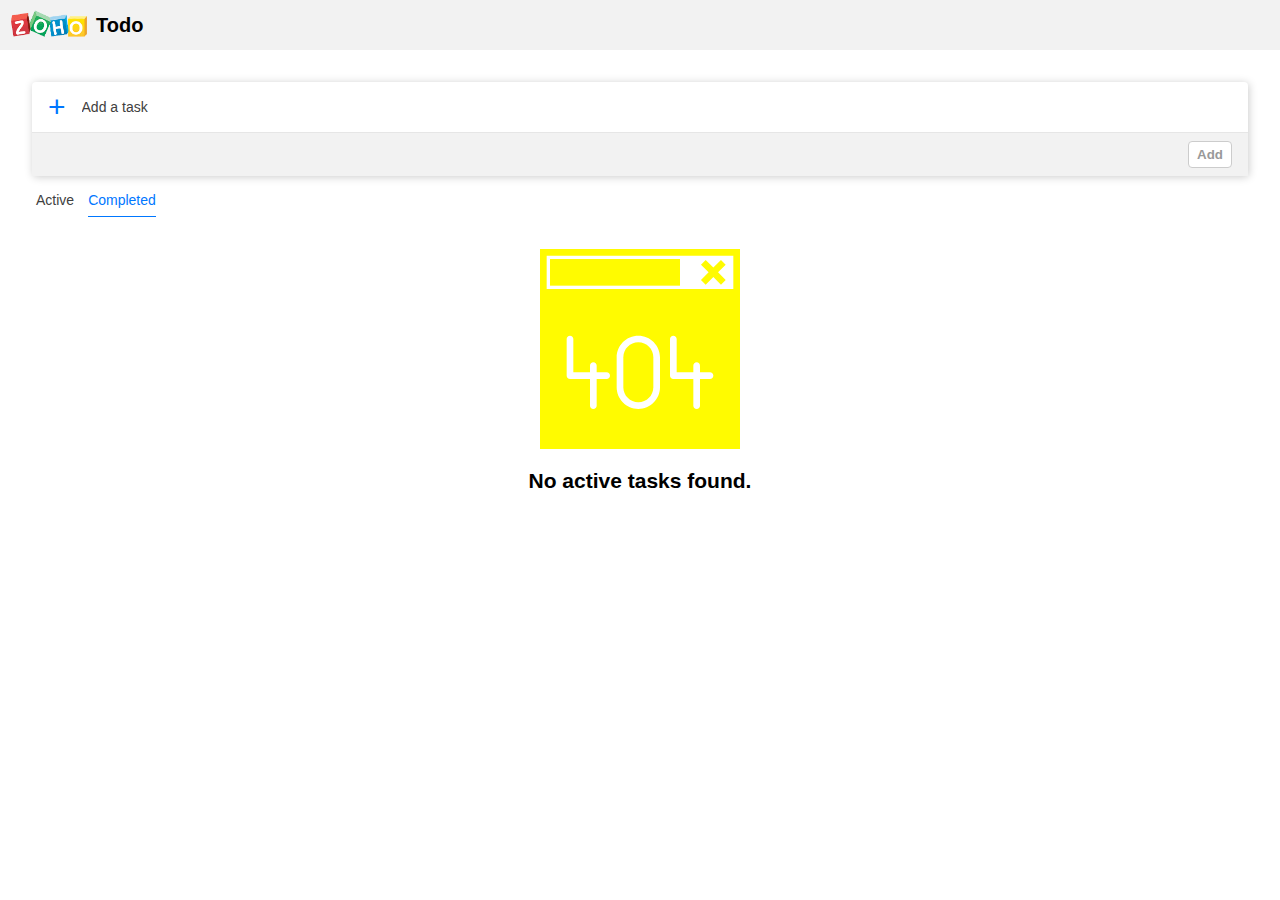
==== completed.html @ b4e5d6f5 "second commit" ====
<!DOCTYPE html>
<html lang="en">
<head>
    <meta charset="UTF-8">
    <meta http-equiv="X-UA-Compatible" content="IE=edge">
    <meta name="viewport" content="width=device-width, initial-scale=1.0">
    <title>ZOHO | Todo</title>
    <link rel="stylesheet" href="/styles/style.css">
</head>
<body>
    <header>
        <div class="logo"></div>
        <span>Todo</span>
    </header>
    <main class="task-container">
            <section class="task-shadow">
                <div class="task-editor task">
                    <span>+</span>
                    <input type="text" name="task" id="task-input" placeholder="Add a task" autofocus>
                </div>
                <div class="task-controller">
                    <button type="button" id="addbtn" disabled>Add</button>
                </div>
            </section>
            <div class="task-tabs">
                <a href="/"><div class="tab">Active</div></a>
                <a href="/completed.html"><div class="active-tab tab">Completed</div></a>
            </div>
            <section id="saved-tasks" class="saved-tasks"></section>
    </main>
    <script src="/uiControl.js"></script>
    <script type="module" src="index.mjs"></script>
</body>
</html>
---- styles/style.css ----
*, *::before, *::after {
    margin: 0;
    padding: 0;
    box-sizing: border-box;
    font-family:'Gill Sans', 'Gill Sans MT', Calibri, 'Trebuchet MS', sans-serif;
}

*:disabled, input:read-only {
    cursor: not-allowed;
    color: hsl(0, 0%, 60%);
}

html, body {
    height: 100%;
}

header {
    height: 50px;
    background-color: hsl(0, 0%, 95%);
    display: flex;
    align-items: center;
    padding: 0.5rem;
}

header span {
    font-size: 1.25rem;
    font-weight: 700;
    margin: 0 0.25rem;
}

.logo {
    width: 84px;
    height: 30px;
    background: url("/assets/zoho.png");
    background-repeat: no-repeat;
    background-position: -278px 0;
    background-size: auto 70px;
}

.task-container {
    width: 95%;
    margin: 2rem auto;
}

.task-shadow {
    box-shadow: 1px 1px 8px hsl(0, 0%, 80%);
    border-radius: 0.25rem;
}

.task {
    padding: 0.5rem 1rem;
    color: hsl(212, 100%, 50%);
    display: flex;
    flex: 1;
    align-items: center;
}

.task-editor {
    border-bottom: 1px solid hsl(0, 0%, 90%);
}

.task-wrapper {
    display: flex;
    align-items: center;
    justify-content: space-between;
    align-items: center;
    width: 99%;
    height: 51px;
    margin: 1rem auto 0;
}

.task-buttons {
    display: flex;
    align-items: center;
    gap: 20px;
}

.task-wrapper .task-buttons .btn {
    width: 20px;
    height: 20px;
    margin-right: 0.5rem;
    cursor: pointer;
}

.task-wrapper .task-buttons img {
    margin-right: 0.5rem;
    cursor: pointer;
}

.task span {
    font-size: 30px;
    margin-right: 1rem;
    cursor: pointer;
}

.task input {
    font-size: 0.875rem;
    color: hsl(0, 0%, 25%);
    flex: 1;
    border: none;
    outline: none;
}

.task input::placeholder {
    color: hsl(212, 100%, 50%);
}

.task input:focus::placeholder {
    color: hsl(0, 0%, 25%);
}

.task-controller {
    padding: 0.5rem 1rem;
    background-color: hsl(0, 0%, 95%);
    display: flex;
    justify-content: flex-end;
    transition: all 0.1s linear;
}

button {
    padding: 0.3rem 0.5rem;
    color: hsl(212, 100%, 50%);
    background-color: #fff;
    border: 1px solid hsl(0, 0%, 80%);
    border-radius: 0.25rem;
    font-weight: 600;
    cursor: pointer;
}

.hideV {
    height: 0;
    overflow: hidden;
    padding: 0;
    margin: 0;
}

.hide {
    display: none;
}

.saved-tasks {
    height: 65vh;
    overflow-y: auto;
}

.task-tabs {
    display: flex;
    align-items: center;
    gap: 10px;
    margin-top: 1rem;
}

.tab {
    font-size: 0.875rem;
    margin-left: 0.25rem;
    padding-bottom: 0.5rem;
    cursor: pointer;
}

.tab.active-tab {
    color: hsl(212, 100%, 50%);
    border-bottom: 1px solid hsl(212, 100%, 50%);
}

.empty-msg {
    font-size: calc(0.875rem * 1.5);
    font-weight: 600;
    margin: 1rem;
    text-align: center;
}

img.not-found {
    width: 40%;
    max-width: 200px;
    margin-top: 2rem;
    position: relative;
    top: 0;
    left: 50%;
    transform: translate(-50%);
}

.task span.tick {
    width: 20px;
    height: 20px;
    overflow: hidden;
    border: 1px solid hsl(212, 100%, 50%);
    border-radius: 50%;
    font-size: 15px;
    text-align: center;
}

.task span.tick > p{
    opacity: 0;
}

.task span.tick > p:hover {
    opacity: 1;
}

.task span.tick.completed {
    background-color: hsl(212, 100%, 50%);
    color: hsl(0, 0%, 95%);
}

.task span.tick.completed > p {
    opacity: 1;
}

.task-completed {
    text-decoration: line-through;
}

a {
    text-decoration: none;
    color: hsl(0, 0%, 25%);
}

img.save-btn {
    width: 15px;
    height: 15px;
}
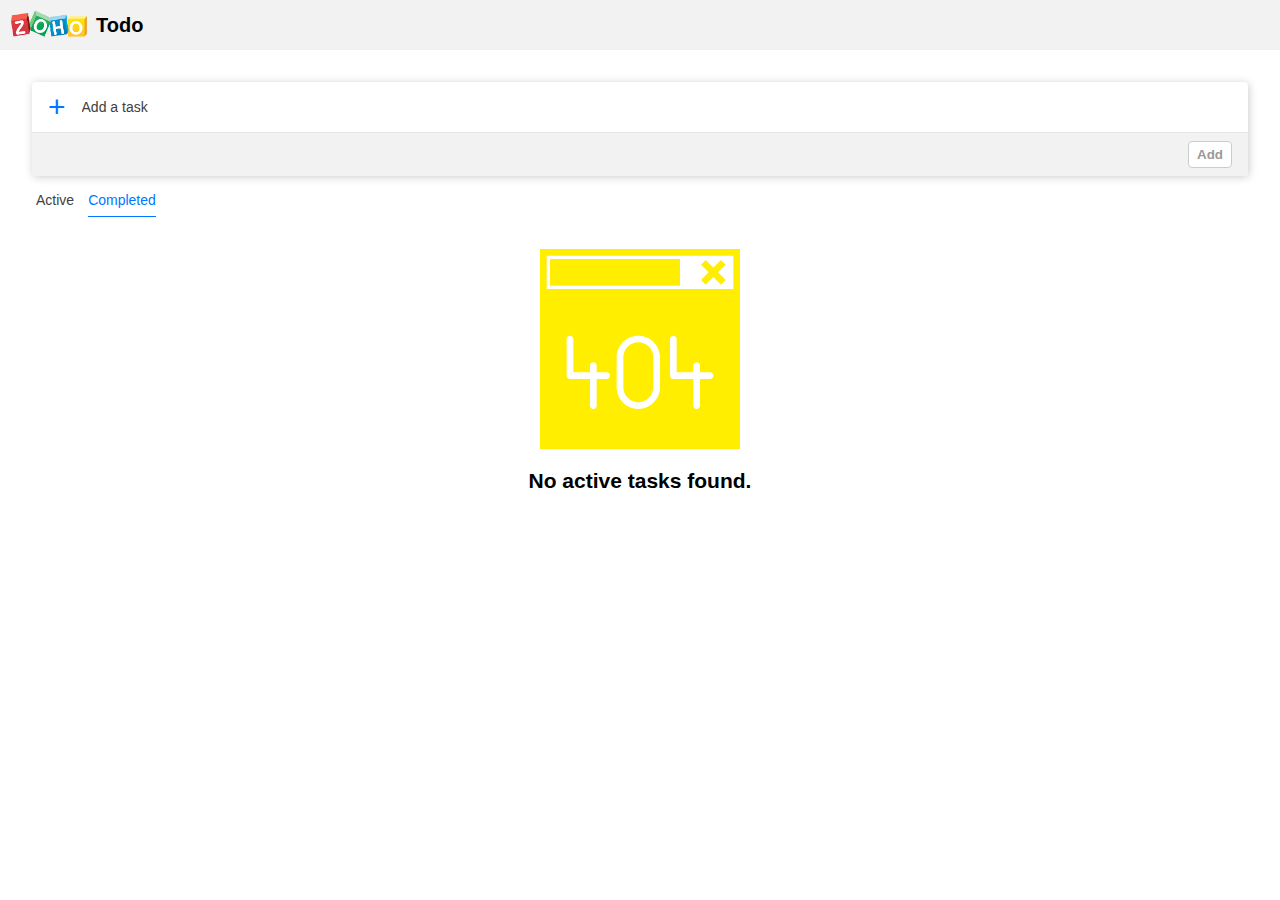
==== commit 3c2b1bd3: "first-optimisation" ====
--- a/completed.html
+++ b/completed.html
@@ -28,7 +28,6 @@
             </div>
             <section id="saved-tasks" class="saved-tasks"></section>
     </main>
-    <script src="/uiControl.js"></script>
     <script type="module" src="index.mjs"></script>
 </body>
 </html>